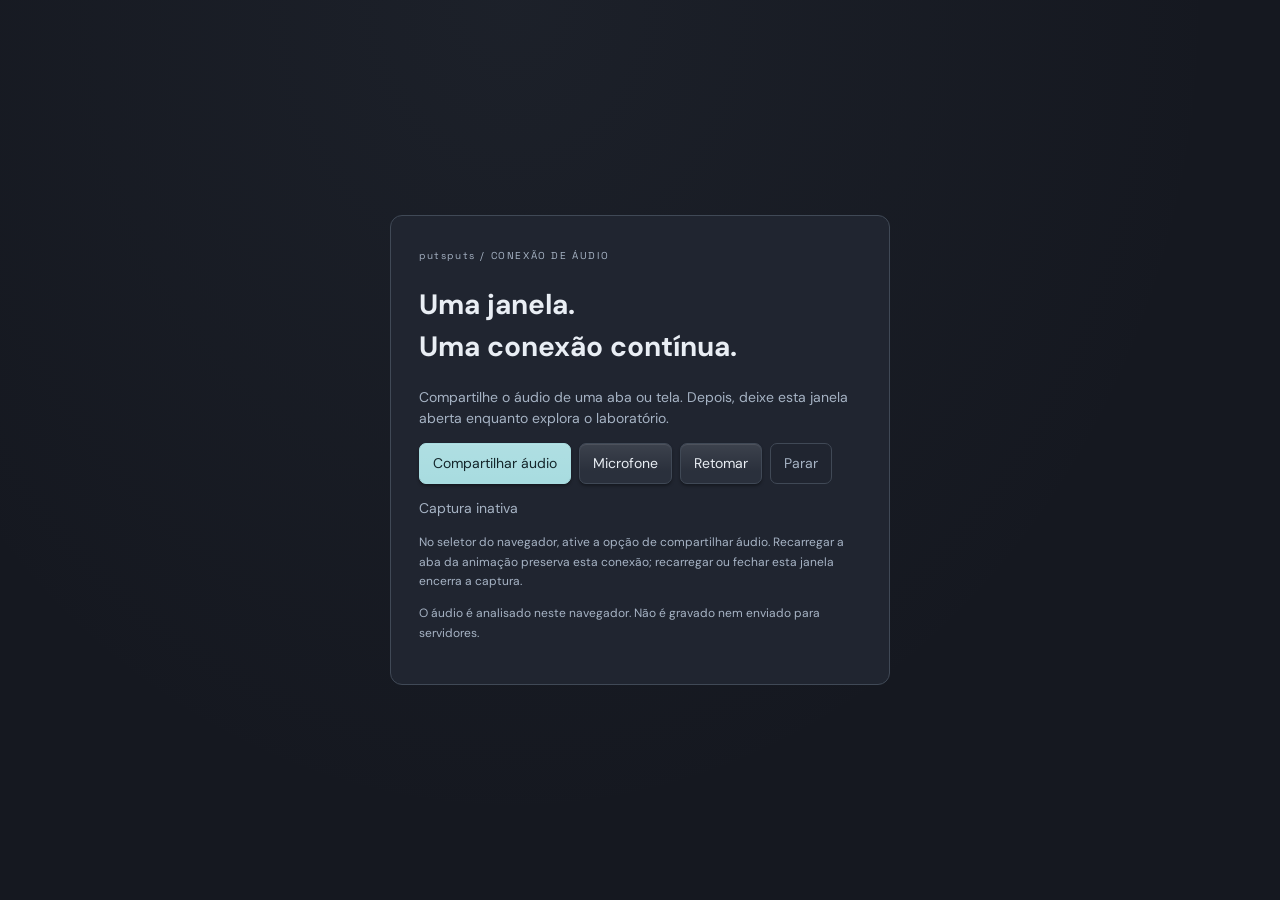
==== capture.html @ 559325a5 "Publish putsputs audio visualizer as standalone project" ====
<!doctype html><html lang="pt-BR"><head><meta charset="utf-8"><meta name="viewport" content="width=device-width,initial-scale=1"><title>putsputs · conexão de áudio</title><link rel="stylesheet" href="studio.css?v=5bb271544701"></head><body class="capture-body"><main class="capture-card"><span class="eyebrow">putsputs / CONEXÃO DE ÁUDIO</span><h1>Uma janela.<br>Uma conexão contínua.</h1><p>Compartilhe o áudio de uma aba ou tela. Depois, deixe esta janela aberta enquanto explora o laboratório.</p><div class="capture-actions"><button id="share" class="primary">Compartilhar áudio</button><button id="mic">Microfone</button><button id="resume">Retomar</button><button id="stop" class="quiet">Parar</button></div><p id="state" role="status">Aguardando compartilhamento.</p><p class="hint">No seletor do navegador, ative a opção de compartilhar áudio. Recarregar a aba da animação preserva esta conexão; recarregar ou fechar esta janela encerra a captura.</p><p class="hint">O áudio é analisado neste navegador. Não é gravado nem enviado para servidores.</p></main><script src="stereo-analysis.js?v=24a609649a59"></script><script src="capture-host.js?v=bba0c104ffbb"></script></body></html>
---- studio.css ----
@font-face{font-family:DM;src:url('assets/fonts/dm-sans-latin.woff2')}@font-face{font-family:Space;src:url('assets/fonts/space-grotesk-latin.woff2')}
:root{color-scheme:dark;background:#151820}*{box-sizing:border-box}body{--bg:#151820;--panel:#202530;--surface:#2a303c;--well:#111820;--edge:#404956;--ink:#e9eef4;--dim:#a6b3c4;--accent:#a8dce0;--accent-ink:#14262b;--glint:#ffffff16;--shadow:#0005;--error:#f0ad9d;margin:0;background:radial-gradient(ellipse at 40% 0%,#71859a14,transparent 65%),var(--bg);color:var(--ink);font:14px/1.5 DM,system-ui,sans-serif;min-height:100vh;color-scheme:dark}body[data-theme=day]{--bg:#e5e9ee;--panel:#f1f3f6;--surface:#fafbfd;--well:#e1e7ed;--edge:#b5c0cb;--ink:#223141;--dim:#526579;--accent:#226579;--accent-ink:#fff;--glint:#ffffffce;--shadow:#22334426;--error:#973723;color-scheme:light}body,button,input,select,.app-header,.side-panel,dialog,.music-player,.preset-deck,.source-panel,.preset-card{transition:background-color 1.6s,color 1.6s,border-color 1.6s,box-shadow 1.6s}button,input,select,textarea{font:inherit;color:inherit}button{display:inline-flex;align-items:center;justify-content:center;gap:7px;padding:9px 13px;border:1px solid var(--edge);border-radius:7px;background:linear-gradient(var(--glint),transparent 70%),var(--surface);box-shadow:inset 0 1px var(--glint),0 2px 3px var(--shadow);cursor:pointer;white-space:nowrap}button:hover{border-color:var(--accent);color:var(--accent)}button:active,button[aria-pressed=true]{background:var(--well);box-shadow:inset 0 2px 4px var(--shadow);color:var(--accent)}button:disabled{opacity:.45;cursor:default}button:focus-visible,a:focus-visible,summary:focus-visible,input:focus-visible,select:focus-visible{outline:2px solid var(--accent);outline-offset:3px}a{color:var(--accent);text-underline-offset:3px}[hidden]{display:none!important}small,.hint{color:var(--dim);font-size:12px}.hint{line-height:1.65}.sr-only,.sprite{position:absolute;width:1px;height:1px;overflow:hidden;clip-path:inset(50%)}.icon{width:18px;height:18px;fill:none;stroke:currentColor;stroke-width:1.7;stroke-linecap:round;stroke-linejoin:round;flex:none}.icon-button{width:40px;height:40px;padding:9px;flex:none}.skip-link{position:absolute;top:-100px;left:12px}.skip-link:focus{top:8px;z-index:100;background:var(--surface);padding:10px}.app-header{max-width:1560px;margin:auto;display:flex;align-items:center;justify-content:space-between;gap:18px;padding:17px 30px;border-bottom:1px solid var(--edge)}.brand{font:italic 700 27px Space,sans-serif;letter-spacing:-2px;text-decoration:none;color:var(--ink);text-shadow:0 2px 1px var(--shadow)}.brand span{font-weight:400;color:var(--dim);margin-left:5px;letter-spacing:-1px}.mode-switch{display:flex;gap:4px;background:var(--well);padding:3px;border:1px solid var(--edge);border-radius:9px;box-shadow:inset 0 1px 4px var(--shadow)}.mode-switch button{padding:7px 22px;border-color:transparent;background:transparent;box-shadow:none;font-size:13px;color:var(--dim)}.mode-switch button[aria-pressed=true]{background:linear-gradient(var(--glint),transparent),var(--surface);color:var(--ink);border-color:var(--edge);box-shadow:0 2px 3px var(--shadow)}#theme-toggle{background:transparent;box-shadow:none;border-color:transparent;color:var(--dim)}.workspace{max-width:1560px;margin:auto;padding:0 30px}.source-strip{display:flex;align-items:center;justify-content:space-between;gap:12px;padding:14px 0 4px;color:var(--dim);font-size:12px}.source-strip button{font-size:12px;padding:7px 10px;background:transparent;box-shadow:none;border-color:transparent}.source-panel{padding:16px;border:1px solid var(--edge);border-radius:9px;background:var(--panel);margin:8px 0}.source-options{display:flex;gap:8px;flex-wrap:wrap}.source-options button{font-size:12px}.example-picker{display:flex;align-items:center;gap:9px;margin-top:14px;flex-wrap:wrap}.example-picker label{font-size:12px;color:var(--dim)}input:not([type=range]):not([type=checkbox]),select{padding:9px 10px;min-width:0;max-width:100%;background:var(--well);border:1px solid var(--edge);border-radius:6px}input[type=range]{accent-color:var(--accent);height:20px;min-width:0;width:100%;cursor:pointer}input[type=checkbox]{accent-color:var(--accent);width:16px;height:16px;flex:none}.source-panel .hint{margin-bottom:0}.stage-layout{display:grid;grid-template-columns:minmax(0,1fr);gap:20px}.visual-pane{min-width:0}.viewer-top{display:flex;justify-content:space-between;align-items:center;min-height:54px;padding:8px 0 11px}.eyebrow{font:10px/1.5 Space,monospace;letter-spacing:1.6px;color:var(--dim);margin:0}.viewer-top h1{font:500 17px/1.3 Space,sans-serif;letter-spacing:-.3px;margin:2px 0 0}#fps-pill{font:11px monospace;color:var(--dim)}.visual-screen{border:1px solid var(--edge);border-radius:12px;overflow:hidden;background:var(--panel);box-shadow:inset 0 1px var(--glint),0 8px 25px var(--shadow)}.stage-shell{position:relative;background:#050a10;isolation:isolate}#stage{height:clamp(320px,59vh,820px);width:100%;position:relative;overflow:hidden;background:#050a10}#stage>canvas{display:block;max-width:100%;filter:brightness(var(--visual-brightness,1));touch-action:none}.unmute-stage{position:absolute;bottom:20px;right:20px;z-index:3;background:linear-gradient(#ffffff18,transparent),#a8dce0;color:#14262b;border-color:#bfebee;font-weight:600;box-shadow:0 4px 18px #0005}.unmute-stage:hover{color:#14262b;border-color:#fff}.visual-transition{position:absolute;inset:0;width:100%;height:100%;pointer-events:none;z-index:2;opacity:1;transition:opacity 1.4s ease-in-out}#visual-error{position:absolute;left:15px;right:15px;bottom:65px;z-index:3;color:#ffd1c4;background:#391c1df0;padding:12px 16px;font-size:12px;border:1px solid #88544b;border-radius:7px}.preset-deck{display:flex;align-items:center;justify-content:space-between;gap:12px;padding:12px;background:linear-gradient(var(--glint),transparent),var(--panel);border-top:1px solid var(--edge)}.visual-controls,.visual-tools{display:flex;gap:7px;align-items:center}.preset-deck button{font-size:12px}.full-button{color:var(--accent);border-color:var(--accent)}#favorite-preset[aria-pressed=true] .icon{fill:currentColor}#preset-hold{min-width:110px}.music-player{display:flex;gap:12px;align-items:center;padding:13px 3px 7px}.music-player .icon-button{background:transparent;box-shadow:none;border-color:transparent}.track-info{min-width:100px;max-width:210px}.track-info span{display:block;font-size:13px;overflow:hidden;white-space:nowrap;text-overflow:ellipsis}.track-info small{display:block;font-size:10px}.seek-field{flex:1;min-width:40px}.volume-field{width:80px}.music-player #music-time{font:11px monospace;color:var(--dim)}#playback-status{font-size:11px;color:var(--dim);white-space:nowrap}.status-line{display:flex;align-items:center;gap:10px;min-height:18px;color:var(--dim);font-size:11px}.status-line:has(#status:empty){min-height:0}#status{overflow-wrap:anywhere}.status-line button{font-size:11px;padding:5px 8px}.side-panel{background:var(--panel);border:1px solid var(--edge);border-radius:10px;padding:20px;min-width:0;align-self:start;margin-top:54px;box-shadow:inset 0 1px var(--glint),0 4px 14px var(--shadow)}body[data-mode=play] .stage-layout{grid-template-columns:minmax(0,1fr) 300px}body[data-mode=studio] .stage-layout{grid-template-columns:minmax(0,1fr) minmax(380px,.8fr)}body[data-mode=studio] #stage{height:58vh}body:not([data-mode=studio]) .studio-only{display:none!important}.panel-heading{margin:0 0 18px;display:flex;gap:10px;align-items:center;flex-wrap:wrap}.panel-heading h2{font:500 17px Space,sans-serif;margin:3px 0}.field{display:flex;align-items:center;justify-content:space-between;gap:8px;flex-wrap:wrap;color:var(--dim);font-size:12px;margin:0 0 18px}.field>input,.field>select{width:100%}.field output{color:var(--accent);font-size:11px}.field-pair{display:grid;grid-template-columns:1fr 1fr;gap:10px}.check-field{display:flex;gap:8px;align-items:center;font-size:12px;color:var(--dim);margin:10px 0}.wide-button{width:100%;font-size:12px}.text-button{border:0;background:transparent;box-shadow:none;color:var(--dim);font-size:11px;padding:6px}.quiet{background:transparent;box-shadow:none;color:var(--dim)}#reset-look{display:block;margin:5px auto 14px}details{margin:12px 0;border-top:1px solid var(--edge);padding-top:12px}summary{cursor:pointer;color:var(--dim);font-size:12px}details[open]>summary{margin-bottom:12px}.panel-content{min-width:0}#panel-sound .hint{font-size:11px}.group-row{display:grid;grid-template-columns:1fr 1fr;gap:8px;padding:10px 0;border-bottom:1px solid var(--edge);font-size:11px}.group-row label{display:flex;align-items:center;gap:5px;min-width:0}.group-row>label:first-child{grid-column:1/-1}.group-row input[type=number]{width:65px;padding:5px}.group-row meter{width:100%}#audio-groups{max-height:300px;overflow:auto}#scope{width:100%;height:55px;display:block;background:#101722;border-radius:5px}.signal-panel{padding-top:10px}#meters{display:block;font:9px/1.5 monospace;margin-top:6px}.editor-toolbar{display:flex;gap:7px;flex-wrap:wrap;margin:10px 0}.editor-toolbar button{font-size:11px;padding:7px 10px}.primary{background:linear-gradient(var(--glint),transparent),var(--accent);color:var(--accent-ink);border-color:var(--accent)}.primary:hover{color:var(--accent-ink)}kbd{font:10px monospace;opacity:.7}.save-preset{margin-top:18px}.seed-control{display:flex;align-items:end;gap:8px;margin-top:18px}.seed-control .field{flex:1;margin:0}.advanced-detail pre{white-space:pre-wrap;font:11px/1.7 Consolas,monospace;color:var(--dim)}#ace-editor,textarea#editor{height:340px;width:100%;border:1px solid var(--edge);border-radius:7px;overflow:hidden}textarea#editor{background:var(--well);color:var(--ink);font:12px/1.7 monospace;padding:12px}#error{color:var(--error);font:11px/1.6 monospace;white-space:pre-wrap;overflow-wrap:anywhere}#draft-state{font-size:11px;color:var(--dim)}#recover-draft{font-size:11px;margin-bottom:8px}#local-preset-status,#script-status{display:block;margin-top:6px}dialog{width:min(740px,calc(100vw - 28px));max-height:85vh;color:var(--ink);background:var(--panel);border:1px solid var(--edge);padding:20px;border-radius:13px;box-shadow:0 20px 80px #0008}dialog::backdrop{background:#050a10ad;backdrop-filter:blur(5px)}.dialog-header{display:flex;align-items:center;justify-content:space-between;gap:15px;margin-bottom:12px}.dialog-header h2{margin:0;font:500 21px Space}.dialog-header .icon-button{background:transparent;box-shadow:none}.preset-navigation{display:grid;grid-template-columns:40px 1fr 40px;gap:8px;margin-bottom:15px}.preset-navigation select{width:100%;font-size:12px}.shuffle-card{display:flex;align-items:center;justify-content:space-between;flex-wrap:wrap;gap:12px;margin-bottom:18px;padding:13px;background:var(--well);border:1px solid var(--edge);border-radius:7px}.shuffle-card p{font-size:12px;margin:3px 0;color:var(--dim)}.shuffle-card>button{font-size:12px}.shuffle-card details{width:100%;margin:0}.library-filters{display:grid;grid-template-columns:1fr 1fr;gap:9px}.search-field{display:flex;align-items:center;gap:6px}.search-field input{width:100%}.library-filters select{font-size:12px}.library-meta{display:flex;align-items:center;justify-content:space-between;gap:10px;margin:12px 0}.count-badge{font:12px monospace;color:var(--accent)}.preset-cards{display:grid;grid-template-columns:repeat(3,minmax(0,1fr));gap:10px}.preset-card{position:relative;background:var(--well);border:1px solid var(--edge);border-radius:8px;overflow:hidden}.preset-card[data-active=true]{border-color:var(--accent);box-shadow:0 0 0 1px var(--accent)}.preset-card .preview-pick{padding:0;width:100%;display:block;white-space:normal;text-align:left;background:transparent;border:0;box-shadow:none}.preset-art{height:70px;overflow:hidden;background:repeating-radial-gradient(ellipse at 60% 120%,transparent 0 9px,var(--art-color) 10px 10.5px,transparent 11px 22px),#101820;opacity:.65}.preset-card-name{display:block;font-size:11px;padding:9px 10px 2px;color:var(--ink)}.preset-card-tag{display:block;font-size:10px;padding:0 10px 9px;color:var(--dim)}.preset-enable{display:flex;align-items:center;gap:5px;padding:0 8px 8px;font-size:10px;color:var(--dim)}.preset-card[data-enabled=false] .preset-art{opacity:.25}.preset-favorite{position:absolute;right:6px;top:6px;width:28px;height:28px;padding:5px;background:#17212ee8;color:#d9f2f4;border-color:#71859a70}.preset-favorite .icon{width:14px;height:14px}.preset-favorite[aria-pressed=true] .icon{fill:currentColor}.create-link{display:block;margin-top:18px;width:100%;font-size:12px}.app-footer{max-width:1560px;padding:20px 30px;margin:auto;display:flex;align-items:start;justify-content:space-between;gap:25px;font-size:10px;color:var(--dim)}.app-footer>details{margin:0;padding:0;border:0;max-width:600px}.app-footer summary{font-size:11px}.app-footer p{font-size:12px;line-height:1.7}.privacy-note summary span{display:none}.capture-body{min-height:100vh;display:grid;place-items:center;padding:24px}.capture-card{max-width:500px;padding:28px;border:1px solid var(--edge);border-radius:12px;background:var(--panel)}.capture-actions{display:flex;gap:8px;flex-wrap:wrap}.capture-card p{color:var(--dim)}
#visual-screen:fullscreen{width:100vw;height:100vh;border:0;border-radius:0;display:flex;flex-direction:column;background:#050a10}#visual-screen:fullscreen .stage-shell{flex:1;min-height:0}#visual-screen:fullscreen #stage{height:100%;width:100%}#visual-screen:fullscreen .preset-deck{flex:none;opacity:.18;transition:opacity .25s}#visual-screen:fullscreen:hover .preset-deck,#visual-screen:fullscreen:focus-within .preset-deck{opacity:1}html:fullscreen .app-footer{display:none}body[data-visual-paused=true] .visual-screen{outline:1px solid var(--accent)}
@media(max-width:1050px){body[data-mode=studio] .stage-layout{grid-template-columns:minmax(0,1fr) 370px}.music-player{gap:7px}#playback-status{display:none}.volume-field{width:60px}}
@media(max-width:850px){.app-header{padding:14px 18px}.workspace{padding:0 18px}body[data-mode=play] .stage-layout,body[data-mode=studio] .stage-layout{grid-template-columns:1fr}.side-panel{margin-top:0}.app-footer{padding:20px 18px}#stage,body[data-mode=studio] #stage{height:53vh;min-height:300px}#ace-editor{height:400px}.source-options button{white-space:normal}}
@media(max-width:520px){.app-header{padding:12px;gap:10px}.brand{font-size:23px}.mode-switch button{font-size:12px;padding:7px 12px}.workspace{padding:0 10px}.source-strip{padding-top:10px}.viewer-top{min-height:48px}.viewer-top h1{font-size:15px}.eyebrow{font-size:9px}.preset-deck{padding:8px;gap:8px;flex-wrap:wrap}.visual-controls{gap:5px}.visual-tools{gap:5px;margin-left:auto}.icon-button{width:40px;height:40px}#preset-hold{min-width:95px;padding:9px;font-size:11px}#library-toggle{font-size:11px;padding:9px}#library-toggle>.icon{display:none}.music-player{flex-wrap:wrap;padding:10px 0}.track-info{max-width:130px;flex:1}.track-info small{font-size:9px}.seek-field{order:2;flex:1 1 75%}#music-time{order:3}.volume-field{width:60px}.music-player>.icon-button{width:34px;height:38px}.preset-cards{grid-template-columns:1fr 1fr}.library-filters{grid-template-columns:1fr}.unmute-stage{bottom:14px;right:14px;padding:10px 13px}.app-footer{padding:16px 12px;flex-wrap:wrap;gap:8px}.field-pair{gap:8px}.side-panel{padding:16px}dialog{padding:15px}.example-picker select{flex:1;min-width:140px}#stage,body[data-mode=studio] #stage{height:47vh;min-height:280px}}
@media(prefers-reduced-motion:reduce){*,*:before,*:after{transition-duration:.05s!important;scroll-behavior:auto!important}}
#visual-screen.immersive{position:fixed;inset:0;z-index:50;width:100vw;height:100dvh;border:0;border-radius:0;display:flex;flex-direction:column;background:#050a10}#visual-screen.immersive .stage-shell{flex:1;min-height:0}#visual-screen.immersive #stage{height:100%;width:100%}#visual-screen.immersive .preset-deck{flex:none}
/* Keep the art in the first screen; source selection is a contextual utility. */
.app-header{padding-top:10px;padding-bottom:10px}.viewer-top{min-height:46px;padding:7px 0;gap:12px}.viewer-top .eyebrow{display:none}.viewer-utilities{display:flex;align-items:center;gap:12px}.source-strip{padding:0}.source-strip #source-label{display:none}.source-strip button{color:var(--dim);font-size:11px;padding:6px 0 6px 8px}.side-panel{margin-top:46px}#stage,body[data-mode=studio] #stage{height:calc(100dvh - 238px);min-height:340px;max-height:1100px}.music-player{padding:9px 2px 4px}.app-footer{padding-top:10px;padding-bottom:12px}.preset-deck{padding:9px 12px}.viewer-top h1{max-width:55vw;white-space:nowrap;overflow:hidden;text-overflow:ellipsis}
@media(max-width:850px){.side-panel{margin-top:0}#stage,body[data-mode=studio] #stage{height:calc(100dvh - 235px)}}
@media(max-width:520px){.app-header{padding-top:9px;padding-bottom:9px}.viewer-top h1{font-size:13px;max-width:49vw}.viewer-top{min-height:42px;gap:4px}.viewer-utilities{gap:4px}.source-strip button{font-size:10px}.source-strip .icon{width:13px}#stage,body[data-mode=studio] #stage{height:calc(100dvh - 257px);min-height:290px}.preset-deck{padding:7px}.track-info{max-width:150px}.app-footer{padding-top:8px}}
/* One audio strip: source, track, playback and source switch stay together. */
.music-player{margin-top:8px;padding:7px 0;gap:10px;min-height:48px;border-bottom:1px solid var(--edge)}.music-player #source-label{font-size:11px;color:var(--dim);white-space:nowrap}.music-player .track-info{min-width:70px;max-width:170px}.music-player .track-info small{display:none}.music-player .seek-field{max-width:200px;margin-left:auto}.music-player #source-toggle{margin-left:auto;font-size:11px;padding:7px 10px}.music-player #playback-status{display:none}.music-player .volume-field{width:75px}.music-player #music-time{font-size:10px}.viewer-top{min-height:37px;padding:6px 0}.side-panel{margin-top:37px}#stage,body[data-mode=studio] #stage{height:calc(100dvh - 225px)}.viewer-utilities:empty{display:none}
@media(max-width:850px){.music-player .seek-field,.music-player #music-time{display:none}.music-player{gap:8px}.side-panel{margin-top:0}}
@media(max-width:520px){.music-player{display:grid;grid-template-columns:auto 1fr auto auto;gap:4px 8px;padding:6px 0}.music-player #source-label{font-size:10px;grid-column:1/3}.music-player #source-toggle{grid-column:3/5;grid-row:1;margin:0;font-size:10px;padding:6px}.music-player #music-play{grid-column:1;grid-row:2}.music-player .track-info{grid-column:2;grid-row:2;max-width:110px;min-width:0}.music-player #music-mute{grid-column:3;grid-row:2}.music-player .volume-field{grid-column:4;grid-row:2;width:65px}.music-player .icon-button{height:30px;width:30px;padding:6px}.viewer-top h1{max-width:90vw}#stage,body[data-mode=studio] #stage{height:calc(100dvh - 265px)}}

/* Immersive glass controls float over the full-resolution visual. */
#visual-screen:is(:fullscreen,.immersive){position:fixed;inset:0;display:block;background:#03070c}
#visual-screen:is(:fullscreen,.immersive) .stage-shell{position:absolute;inset:0;width:100%;height:100%}
#visual-screen:is(:fullscreen,.immersive) #stage{width:100%;height:100%;min-height:0}
#visual-screen:is(:fullscreen,.immersive) .preset-deck{position:absolute;left:18px;right:18px;bottom:18px;z-index:10;border:1px solid #d8f5ff25;border-radius:14px;background:#101a2660;backdrop-filter:blur(20px) saturate(145%);-webkit-backdrop-filter:blur(20px) saturate(145%);box-shadow:0 8px 40px #0003;opacity:1;transition:opacity .55s,transform .55s}
#visual-screen:is(:fullscreen,.immersive) .preset-deck button{background:#18222e38;border-color:#cceeff25;box-shadow:none}
#visual-screen:is(:fullscreen,.immersive).ui-idle{cursor:none}
#visual-screen:is(:fullscreen,.immersive).ui-idle .preset-deck{opacity:0;transform:translateY(12px);pointer-events:none}
#visual-screen:is(:fullscreen,.immersive).ui-idle .unmute-stage{opacity:0;pointer-events:none}
#visual-screen:is(:fullscreen,.immersive) .preset-deck:focus-within{opacity:1;transform:none;pointer-events:auto}

html,body{height:100%;height:100dvh;overflow:hidden;overscroll-behavior:none}
body{display:flex;flex-direction:column}
.app-header{flex:none;min-height:55px;position:relative;border-bottom:1px solid #d0eef51a;background:linear-gradient(100deg,#96d4dc0b,transparent 35%,#d1a98208)}
.brand{position:relative;letter-spacing:-1.3px;text-shadow:0 0 22px #92d9e222}
.brand:after{content:'';width:5px;height:5px;background:#a2e4d3;border-radius:50%;position:absolute;right:-10px;top:8px;box-shadow:0 0 10px #a2e4d366;animation:brand-breathe 5s ease-in-out infinite}
@keyframes brand-breathe{50%{opacity:.40;box-shadow:0 0 5px #a2e4d322}}
.workspace{flex:1;min-height:0;display:flex;flex-direction:column;overflow:hidden;padding-bottom:12px}
.music-player{flex:none;min-height:44px}.stage-layout{flex:1;min-height:0;display:flex;overflow:hidden}
.visual-pane{display:flex;flex-direction:column;flex:1;min-width:0;min-height:0;overflow:hidden}
.viewer-top{flex:none;min-height:37px}.visual-screen{display:flex;flex-direction:column;flex:1;min-height:0;box-shadow:0 12px 45px #0002,inset 0 1px #e7ffff0e}
.stage-shell{flex:1;min-height:0;overflow:hidden}#stage,body[data-mode=studio] #stage{width:100%;height:100%!important;min-height:0!important}
.preset-deck{flex:none;background:linear-gradient(180deg,#c5e1f008,transparent 80%),var(--panel);border-top:1px solid #c9edff1c}
.preset-deck button{transition:background-color .22s,border-color .22s,box-shadow .22s,transform .22s}.preset-deck button:hover{box-shadow:0 0 18px #8ed5df18;transform:translateY(-1px)}
.side-panel{max-height:100%;overflow:auto;flex-shrink:0;scrollbar-width:none}.side-panel::-webkit-scrollbar{display:none}
.status-line{flex:none;font-size:11px;min-height:0}.status-line:has(#status:empty):not(:has(#resume-audio:not([hidden]))){display:none}
.header-about{margin-left:auto;display:flex;align-items:center;gap:8px;font-size:11px;color:var(--dim)}
.header-about>details>summary{cursor:pointer;list-style:none;padding:7px 10px;border:1px solid #b8d4dd24;border-radius:99px;background:#9eb9c609}
.header-about>details[open]{position:absolute;right:55px;top:8px;z-index:90;width:min(420px,calc(100vw - 80px));max-height:85dvh;overflow:auto;background:var(--panel);border:1px solid var(--edge);border-radius:12px;box-shadow:0 15px 50px #0006;padding:12px;scrollbar-width:none}
.header-about>details[open]>summary{margin-bottom:12px}.header-about a{color:var(--accent)}.header-about p{line-height:1.6}
#library-dialog{max-height:86dvh;overflow:hidden}#library-dialog[open]{display:flex;flex-direction:column}#library-dialog .dialog-header{flex:none}#panel-explore{overflow:auto;min-height:0;scrollbar-width:none}#panel-explore::-webkit-scrollbar{display:none}
body[data-external-audio=true] #music-play,body[data-external-audio=true] .seek-field,body[data-external-audio=true] #music-time,body[data-external-audio=true] #music-mute,body[data-external-audio=true] .volume-field,body[data-external-audio=true] #playback-status{display:none!important}
body[data-external-audio=true] .music-player{gap:14px}body[data-external-audio=true] .track-info{margin-right:auto}
#capture-guide{width:min(640px,calc(100vw - 28px));max-height:92dvh;overflow:auto;scrollbar-width:none}
.capture-demo{padding:18px 26px;border-radius:14px;background:radial-gradient(ellipse at center,#a7d9df18,transparent 75%)}
.demo-browser{position:relative;max-width:430px;margin:auto;border:1px solid #9bb9c15c;border-radius:10px;background:#17212d;box-shadow:0 15px 35px #0004;overflow:hidden;color:#e2ebee;font-size:11px;padding-bottom:45px}
.demo-chrome{display:flex;align-items:center;gap:5px;padding:10px;background:#253341}.demo-chrome i{width:5px;height:5px;background:#95a6ad;border-radius:50%}.demo-chrome span{margin-left:8px;font-size:10px;color:#a4b7bd}
.demo-tabs{display:flex;gap:18px;padding:12px 15px;border-bottom:1px solid #b5d5e522}.demo-tabs span:first-child{color:#a6e4df;border-bottom:2px solid #a6e4df;padding-bottom:5px}
.demo-source{display:flex;align-items:center;gap:12px;margin:12px 15px;padding:12px;border:1px solid transparent;border-radius:7px;animation:source-select 9s infinite}.demo-cover{width:42px;height:42px;display:grid;place-content:center;background:#526474;border-radius:5px;font-size:24px}.demo-selected{margin-left:auto;color:#a6e4df;animation:check-tick 9s infinite}.demo-check{padding:0 16px;color:#c8d6d9;display:flex;gap:9px;align-items:center}.demo-check span{border:1px solid #aac3cc55;width:15px;height:15px;border-radius:3px;text-align:center;color:transparent;animation:check-tick 9s 1.4s infinite}.demo-share{position:absolute;right:15px;bottom:10px;background:#9ed4d6;color:#102228;padding:6px 14px;border-radius:5px;animation:share-click 9s infinite}.demo-pointer{position:absolute;right:45px;bottom:17px;font-size:25px;color:white;text-shadow:0 1px 3px black;animation:demo-cursor 9s infinite}
.demo-wave{display:flex;gap:3px;height:16px;margin-top:4px;align-items:center}.demo-wave i{width:3px;height:7px;background:#a2d8d1;animation:demo-level .8s ease-in-out infinite alternate}.demo-wave i:nth-child(2n){animation-delay:-.3s}.demo-wave i:nth-child(3n){animation-delay:-.6s}
@keyframes demo-level{to{height:15px}}@keyframes source-select{20%,85%{border-color:#9ed4d6;background:#9ed4d612}}@keyframes check-tick{25%,85%{color:#bce7e2;background:#76b9b32b}}@keyframes share-click{65%,73%{filter:brightness(1.4);transform:scale(.97)}}@keyframes demo-cursor{0%,10%{transform:translate(-180px,-110px)}25%,35%{transform:translate(-190px,-26px)}55%,85%{transform:translate(0,0)}100%{transform:translate(-180px,-110px);opacity:0}}
.capture-steps{padding-left:24px;display:grid;gap:12px;font-size:13px}.capture-steps li::marker{color:var(--accent);font-weight:bold}.capture-guide-actions{display:flex;gap:10px;flex-wrap:wrap;margin-top:16px}.capture-browser-note{padding:12px;border-radius:8px;background:#c5ac7218;border:1px solid #c5ac7240;font-size:12px}
.preset-art.has-preview:before,.preset-art.has-preview:after{display:none}.preset-art{position:relative;aspect-ratio:16/9;overflow:hidden}.preset-art img,.preset-art canvas{display:block;width:100%;height:100%;object-fit:cover}.preset-art canvas{position:absolute;inset:0}.preset-art[data-loading=true]{animation:preview-shimmer 1.8s ease-in-out infinite}@keyframes preview-shimmer{50%{filter:brightness(1.35)}}
@media(max-width:700px){.app-header{min-height:50px;padding:8px 12px;gap:8px}.header-about>details>summary{font-size:0;padding:7px}.header-about>details>summary:after{content:'ⓘ';font-size:15px}.header-about{margin-left:auto}.workspace{padding-bottom:6px}.viewer-top h1{font-size:14px}.music-player{padding:6px 0;gap:6px}.track-info{max-width:110px}.music-player .seek-field{order:initial;flex:1;min-width:40px}.music-player .volume-field{display:none}.stage-layout{min-height:0}.preset-deck{padding:7px;gap:4px}.preset-deck .icon-button{width:34px;height:34px}.visual-tools{gap:3px}.mode-switch button{padding:6px 10px}.header-about>details[open]>summary{font-size:12px}.source-panel{position:absolute;left:12px;right:12px;top:105px;z-index:30;max-height:65dvh;overflow:auto}}
@media(prefers-reduced-motion:reduce){.brand:after,.capture-demo *{animation:none!important}.demo-selected,.demo-check span{color:#bce7e2}.demo-source{border-color:#9ed4d6}.demo-pointer{display:none}}

.preset-card .preset-art{width:100%;height:auto;aspect-ratio:16/9;opacity:1}
/* Fill the browser window instead of shrinking the flex item to its contents. */
.app-header,.workspace{width:100%;max-width:none;margin-left:0;margin-right:0}
.app-header{padding-left:18px;padding-right:18px}
.workspace{padding-left:12px;padding-right:12px;padding-bottom:8px}
.stage-layout,.visual-pane,.visual-screen{width:100%}
#stage,body[data-mode=studio] #stage{max-height:none}
body[data-mode=play] #play-panel{width:300px}
body[data-mode=studio] #code-panel{width:clamp(370px,38vw,650px)}
@media(max-width:850px){body[data-mode=play] .stage-layout,body[data-mode=studio] .stage-layout{overflow:auto;flex-direction:column}.visual-pane{flex:1 0 65dvh}.side-panel{width:100%!important;max-height:none;overflow:visible}.workspace{padding-left:8px;padding-right:8px}}
@media(max-width:520px){.app-header{padding-left:10px;padding-right:10px}.workspace{padding-left:5px;padding-right:5px}.stage-layout{gap:10px}.visual-screen{border-radius:8px}}
/* A gentle invitation to connect personal audio. */
#source-toggle{animation:putsputs-source-pulse 3.2s ease-in-out infinite}
#source-toggle:hover,#source-toggle:focus-visible,#source-toggle[aria-expanded=true],body[data-external-audio=true] #source-toggle{animation:none}
@keyframes putsputs-source-pulse{0%,100%{border-color:var(--edge);box-shadow:inset 0 1px var(--glint),0 2px 3px var(--shadow)}50%{border-color:var(--accent);box-shadow:inset 0 1px var(--glint),0 0 0 3px color-mix(in srgb,var(--accent) 12%,transparent),0 0 18px color-mix(in srgb,var(--accent) 24%,transparent)}}
@media(prefers-reduced-motion:reduce){#source-toggle{animation:none;border-color:var(--accent)}}
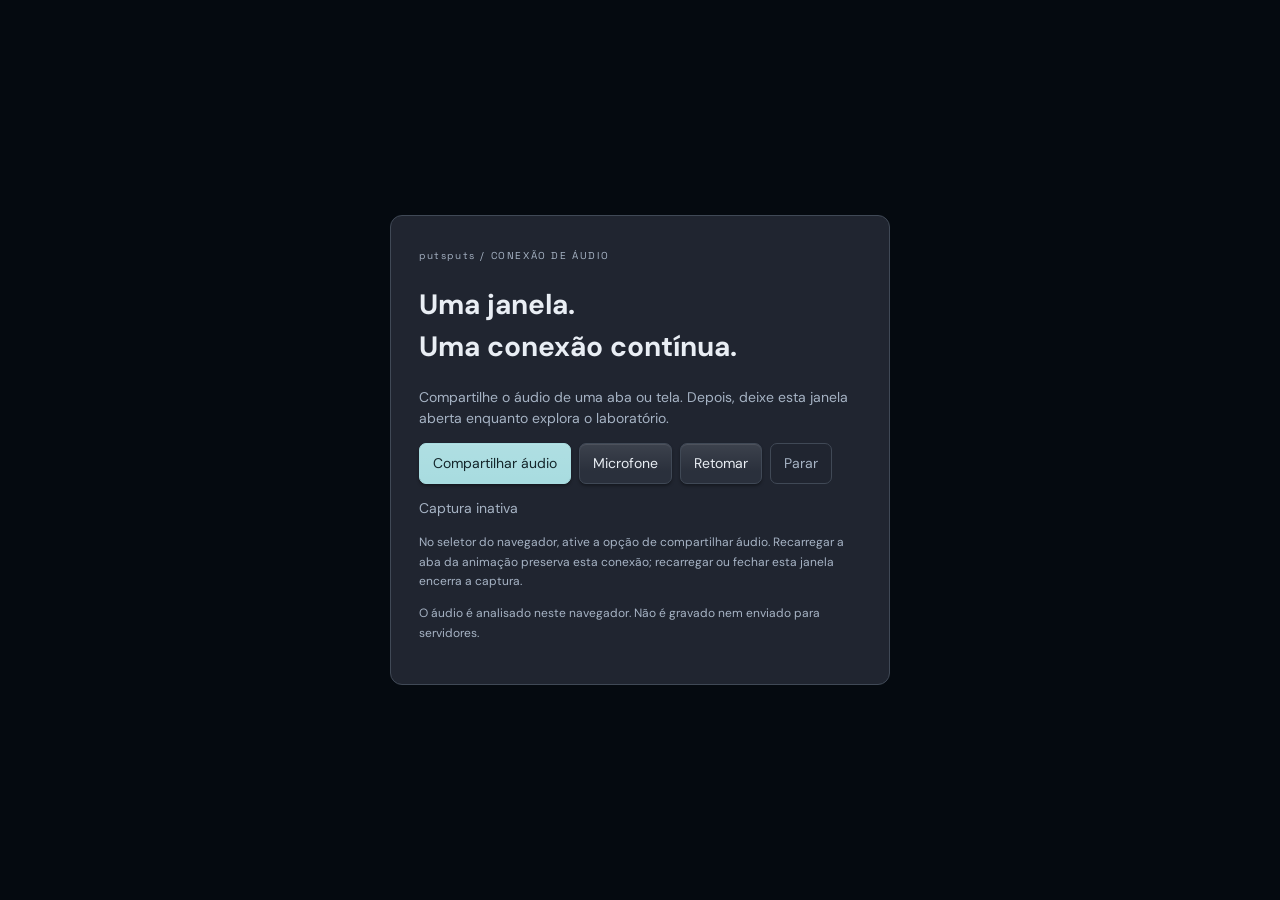
==== commit 03e8f98a: "Add ambient glass interface, anchor audio picker and refresh music catalog" ====
--- a/capture.html
+++ b/capture.html
@@ -1 +1 @@
-<!doctype html><html lang="pt-BR"><head><meta charset="utf-8"><meta name="viewport" content="width=device-width,initial-scale=1"><title>putsputs · conexão de áudio</title><link rel="stylesheet" href="studio.css?v=5bb271544701"></head><body class="capture-body"><main class="capture-card"><span class="eyebrow">putsputs / CONEXÃO DE ÁUDIO</span><h1>Uma janela.<br>Uma conexão contínua.</h1><p>Compartilhe o áudio de uma aba ou tela. Depois, deixe esta janela aberta enquanto explora o laboratório.</p><div class="capture-actions"><button id="share" class="primary">Compartilhar áudio</button><button id="mic">Microfone</button><button id="resume">Retomar</button><button id="stop" class="quiet">Parar</button></div><p id="state" role="status">Aguardando compartilhamento.</p><p class="hint">No seletor do navegador, ative a opção de compartilhar áudio. Recarregar a aba da animação preserva esta conexão; recarregar ou fechar esta janela encerra a captura.</p><p class="hint">O áudio é analisado neste navegador. Não é gravado nem enviado para servidores.</p></main><script src="stereo-analysis.js?v=24a609649a59"></script><script src="capture-host.js?v=bba0c104ffbb"></script></body></html>+<!doctype html><html lang="pt-BR"><head><meta charset="utf-8"><meta name="viewport" content="width=device-width,initial-scale=1"><title>putsputs · conexão de áudio</title><link rel="stylesheet" href="studio.css?v=839f9fff60f4"></head><body class="capture-body"><main class="capture-card"><span class="eyebrow">putsputs / CONEXÃO DE ÁUDIO</span><h1>Uma janela.<br>Uma conexão contínua.</h1><p>Compartilhe o áudio de uma aba ou tela. Depois, deixe esta janela aberta enquanto explora o laboratório.</p><div class="capture-actions"><button id="share" class="primary">Compartilhar áudio</button><button id="mic">Microfone</button><button id="resume">Retomar</button><button id="stop" class="quiet">Parar</button></div><p id="state" role="status">Aguardando compartilhamento.</p><p class="hint">No seletor do navegador, ative a opção de compartilhar áudio. Recarregar a aba da animação preserva esta conexão; recarregar ou fechar esta janela encerra a captura.</p><p class="hint">O áudio é analisado neste navegador. Não é gravado nem enviado para servidores.</p></main><script src="stereo-analysis.js?v=24a609649a59"></script><script src="capture-host.js?v=9519a60b8372"></script></body></html>
--- a/studio.css
+++ b/studio.css
@@ -77,3 +77,109 @@
 #source-toggle:hover,#source-toggle:focus-visible,#source-toggle[aria-expanded=true],body[data-external-audio=true] #source-toggle{animation:none}
 @keyframes putsputs-source-pulse{0%,100%{border-color:var(--edge);box-shadow:inset 0 1px var(--glint),0 2px 3px var(--shadow)}50%{border-color:var(--accent);box-shadow:inset 0 1px var(--glint),0 0 0 3px color-mix(in srgb,var(--accent) 12%,transparent),0 0 18px color-mix(in srgb,var(--accent) 24%,transparent)}}
 @media(prefers-reduced-motion:reduce){#source-toggle{animation:none;border-color:var(--accent)}}
+/* Product controls and mobile layout: let the canvas shrink, never push controls off-screen. */
+.mobile-panel-close{display:none}.language-select{font-size:11px;max-width:100px;padding:6px 4px;background:var(--well);border:1px solid var(--edge);border-radius:7px}
+.music-switch{display:flex;align-items:center;gap:3px}.music-switch .icon-button{width:30px;height:34px;padding:6px}
+.track-picker{display:flex;align-items:center;gap:7px;min-width:0;flex:0 1 220px;cursor:pointer;text-align:left;padding:5px 9px;border-color:color-mix(in srgb,var(--accent) 48%,var(--edge));background:var(--well)}
+.track-picker .track-info{min-width:0;max-width:none}.track-picker:after{content:'⌄';color:var(--accent);margin-left:auto}.track-picker small{font-size:10px}
+#library-toggle{border-color:var(--accent);color:var(--accent);background:color-mix(in srgb,var(--accent) 12%,var(--surface));font-weight:600}
+#source-panel{position:absolute;z-index:45;right:12px;top:105px;max-height:calc(100dvh - 145px);overflow:auto;max-width:640px;box-shadow:0 14px 50px #0007}
+.source-panel-heading{display:flex;align-items:center;justify-content:space-between;margin-bottom:10px}.source-panel-heading h2{font:500 18px Space;margin:0}.source-panel-heading button{width:34px;height:34px;padding:5px}
+.source-options{gap:6px}.example-picker{display:grid;grid-template-columns:auto minmax(0,1fr) auto;gap:8px}.example-picker select{width:100%}
+#unmute-stage{display:flex;align-items:center;gap:10px;max-width:calc(100% - 28px);white-space:normal;text-align:left;border-radius:12px;padding:12px 16px;animation:audio-invite 2.8s ease-in-out infinite}
+#unmute-stage .mute-copy{display:grid;gap:1px}#unmute-stage small{color:inherit;font-size:11px;font-weight:400;opacity:.78}
+#unmute-stage .mute-bars{display:flex;align-items:center;gap:3px;height:25px;flex:none}#unmute-stage .mute-bars i{width:3px;height:8px;border-radius:3px;background:currentColor;animation:mute-wave 1.2s ease-in-out infinite alternate}#unmute-stage .mute-bars i:nth-child(2){height:20px;animation-delay:-.3s}#unmute-stage .mute-bars i:nth-child(3){height:13px;animation-delay:-.6s}
+@keyframes audio-invite{50%{box-shadow:0 0 0 5px #a8dce018,0 7px 25px #0005;transform:translateY(-3px)}}@keyframes mute-wave{to{transform:scaleY(.35);opacity:.5}}
+@media(max-width:850px){
+ body[data-mode] .stage-layout{position:relative;flex-direction:column;overflow:hidden;gap:0}
+ body[data-mode] .visual-pane{flex:1 1 0;min-height:0;width:100%}
+ body[data-mode] .side-panel{position:absolute;z-index:25;left:6px;right:6px;bottom:55px;width:auto!important;max-height:64%;overflow:auto;overscroll-behavior:contain;padding:16px;box-shadow:0 -10px 40px #0007;border-color:var(--accent);scroll-padding-top:42px}
+ .mobile-panel-close{display:flex;position:sticky;top:0;float:right;z-index:3;margin:0 0 8px 8px;padding:5px 9px;font-size:11px;background:var(--surface)}
+ .side-panel .panel-heading{clear:left;margin-bottom:12px}.side-panel .field{margin-bottom:12px}.side-panel .field-pair{min-width:0}
+ #ace-editor,textarea#editor{height:210px}.side-panel .advanced-detail pre{font-size:10px}
+}
+@media(max-width:700px),(max-height:450px) and (max-width:950px){
+ html,body{width:100%;height:100dvh;min-height:0;overflow:hidden}
+ .app-header{min-height:44px;gap:5px;padding:5px max(7px,env(safe-area-inset-right)) 5px max(7px,env(safe-area-inset-left));flex-wrap:nowrap}
+ .brand{font-size:21px;letter-spacing:-1.1px;flex:none}.brand:after{width:3px;height:3px;right:-4px;top:4px}
+ .mode-switch{gap:0;padding:2px;min-width:0}.mode-switch button{font-size:11px;padding:5px 7px;min-height:30px}
+ .header-about{gap:0;margin-left:auto;flex:none}.header-about>details{margin:0;padding:0;border:0}.header-about>details>summary{padding:5px;border:0}
+ #theme-toggle{width:28px;height:30px;padding:5px}.language-select{max-width:48px;width:48px;height:30px;padding:3px 1px;font-size:10px;flex:none}
+ .header-about>details[open]{right:6px;top:45px;width:calc(100vw - 12px);max-height:calc(100dvh - 100px)}
+ .workspace{padding:0 max(5px,env(safe-area-inset-right)) max(5px,env(safe-area-inset-bottom)) max(5px,env(safe-area-inset-left))}
+ .music-player{flex-wrap:nowrap;gap:4px;min-height:43px;margin-top:2px;padding:4px 0}
+ .music-player #source-label,.music-player .track-info small,.music-player .volume-field,.music-player #music-time{display:none}
+ .music-player>.icon-button{width:30px;height:34px;padding:6px}.music-switch .icon-button{width:26px;height:34px;padding:6px}
+ .track-picker{flex:1 1 70px;min-width:0;padding:5px 6px;height:34px;gap:2px}.track-picker .track-info{max-width:100%;min-width:0}.track-picker #track-title{font-size:11px}
+ .music-player .seek-field{order:initial;flex:0 1 45px;min-width:25px;margin:0}.music-player #source-toggle{height:34px;font-size:11px;padding:5px 7px;margin-left:0;gap:3px}
+ #source-toggle .source-toggle-label{font-size:0}#source-toggle .source-toggle-label:after{content:'♪';font-size:16px}#source-toggle .icon{width:12px}
+ .viewer-top{min-height:25px;padding:3px 2px;gap:4px}.viewer-top h1{font-size:12px;max-width:calc(100vw - 55px);margin:0;line-height:1.5}.viewer-top .viewer-utilities{gap:2px}
+ .visual-screen{border-radius:10px}.preset-deck{flex-wrap:nowrap;padding:5px;gap:4px;justify-content:space-between}.visual-controls,.visual-tools{gap:3px;min-width:0}.visual-tools{margin-left:0}
+ .preset-deck .icon-button{width:34px;height:36px;padding:7px}.preset-deck #preset-hold{width:34px;min-width:34px;height:36px;padding:6px;font-size:0}.preset-deck #preset-hold:after{content:'Ⅱ';font-size:15px}.preset-deck #preset-hold[aria-pressed=true]:after{content:'▶'}
+ #library-toggle{height:36px;padding:6px 10px;font-size:11px;max-width:100px;overflow:hidden;text-overflow:ellipsis}#library-toggle>.icon{display:none}
+ #unmute-stage{right:12px;bottom:12px;padding:9px 12px;font-size:12px}#unmute-stage small{font-size:10px}
+ #source-panel{top:90px;left:6px;right:6px;margin:0;max-height:calc(100dvh - 115px);padding:13px;border-radius:12px}
+ .source-options{display:grid;grid-template-columns:1fr 1fr}.source-options button{padding:9px 6px;font-size:11px;min-height:38px}.source-panel .hint{font-size:11px}
+ .example-picker{grid-template-columns:minmax(0,1fr) auto;margin-top:12px}.example-picker>label{grid-column:1/-1}.example-picker select{min-width:0;font-size:12px;padding:8px}
+ dialog{width:calc(100vw - 12px);max-height:calc(100dvh - 20px);margin:auto;padding:12px}#library-dialog{max-height:calc(100dvh - 20px)}.dialog-header{margin-bottom:7px}.dialog-header h2{font-size:18px}
+ #panel-explore>.panel-heading{display:none}.preset-navigation{gap:5px;margin-bottom:8px}.shuffle-card{padding:8px;margin-bottom:10px;gap:6px}.shuffle-card .eyebrow{display:none}.shuffle-card p{font-size:11px}.shuffle-card>button{padding:7px;font-size:11px}
+ .library-filters{grid-template-columns:1fr 1fr;gap:5px}.library-filters input,.library-filters select{font-size:12px;padding:7px}.library-meta{margin:6px 0}.preset-cards{gap:7px}.preset-card-name{padding:7px 7px 2px;font-size:11px}.preset-card-tag{padding:0 7px 6px}
+ .capture-demo{padding:7px}.capture-steps{font-size:12px;gap:7px;padding-left:19px}.capture-guide-actions{gap:6px}.capture-guide-actions button{white-space:normal;flex:1;font-size:12px;padding:9px}.demo-tabs{gap:10px}
+ #visual-screen:is(:fullscreen,.immersive) .preset-deck{left:max(6px,env(safe-area-inset-left));right:max(6px,env(safe-area-inset-right));bottom:max(6px,env(safe-area-inset-bottom))}
+}
+@media(max-width:370px){.brand{font-size:18px}.mode-switch button{font-size:10px;padding:5px}.app-header{gap:3px}.language-select{width:43px;max-width:43px}.preset-deck .icon-button{width:30px}.music-player .seek-field{display:none}}
+@media(max-height:450px) and (max-width:950px){.app-header{min-height:37px;padding-top:2px;padding-bottom:2px}.music-player{min-height:37px;margin-top:0;padding:1px 0}.viewer-top{min-height:22px;padding:1px}.preset-deck{padding:3px}.preset-deck .icon-button{height:31px}.side-panel{max-height:80%!important}#unmute-stage small{display:none}}
+@media(prefers-reduced-motion:reduce){#unmute-stage,#unmute-stage .mute-bars i{animation:none}}
+
+@media(max-width:700px),(max-height:450px) and (max-width:950px){.music-player{display:flex}.music-player .track-info{min-width:0}.music-player .seek-field{display:block}}
+html[dir=rtl] #ace-editor,html[dir=rtl] textarea#editor,html[dir=rtl] pre,html[dir=rtl] .brand,html[dir=rtl] #track-title{direction:ltr;text-align:left;unicode-bidi:isolate}
+html[dir=rtl] .visual-controls,html[dir=rtl] .music-switch{direction:ltr}
+html[dir=rtl] .track-picker{text-align:right}html[dir=rtl] .track-picker:after{margin-left:0;margin-right:auto}
+html[dir=rtl] .mute-copy{text-align:right}html[dir=rtl] .capture-steps{padding-left:0;padding-right:24px}
+#capture-https-link{display:inline-flex;margin:8px 0;color:var(--accent);text-decoration:underline}
+@media(max-width:700px),(max-height:450px) and (max-width:950px){
+ #capture-guide .demo-browser{font-size:10px;padding-bottom:35px}#capture-guide .demo-chrome{padding:6px}#capture-guide .demo-tabs{padding:7px 10px}#capture-guide .demo-source{margin:7px 10px;padding:7px}#capture-guide .demo-cover{width:30px;height:30px;font-size:20px}#capture-guide .demo-check{font-size:9px}#capture-guide .hint{font-size:10px;margin:7px 0}
+ #capture-guide .capture-guide-actions{position:sticky;bottom:-12px;z-index:3;background:var(--panel);padding:9px 0 0;box-shadow:0 -8px 12px var(--panel);margin-top:8px}
+}
+body[data-external-audio=true] .music-switch{display:none}
+/* Anchored audio chooser and a calm, readable About sheet. */
+#source-panel{position:fixed!important;margin:0!important;box-shadow:0 16px 55px #0007;scrollbar-width:thin}
+.example-picker{grid-template-columns:auto minmax(0,1fr)}
+#about-toggle{background:transparent;border-color:transparent;box-shadow:none;color:var(--dim);font-size:20px}
+#about-dialog{width:min(630px,calc(100vw - 24px));max-height:min(760px,calc(100dvh - 28px));padding:24px;overflow:hidden}
+#about-dialog[open]{display:flex;flex-direction:column}.about-intro{color:var(--dim);margin:0 0 20px;font-size:14px}
+#about-dialog .dialog-header{margin-bottom:5px}#about-title{font-size:30px;letter-spacing:-1px}.about-tabs{display:flex;gap:4px;border-bottom:1px solid var(--edge);padding-bottom:12px;flex:none}
+.about-tabs button{flex:1;background:transparent;box-shadow:none;border-color:transparent;color:var(--dim);padding:8px 12px}.about-tabs button[aria-pressed=true]{background:var(--well);border-color:var(--edge);color:var(--accent)}
+.about-body{min-height:0;overflow:auto;overscroll-behavior:contain;padding:4px 3px 0;scrollbar-width:thin}.about-body section{padding:5px 0}.about-body h3{font:500 18px Space,sans-serif;margin:14px 0 10px}.about-body p{font-size:13px;line-height:1.75;color:var(--dim);margin:10px 0 16px}
+.about-note{padding:15px 16px;border:1px solid color-mix(in srgb,var(--accent) 25%,var(--edge));background:color-mix(in srgb,var(--accent) 6%,var(--well));border-radius:10px;margin:18px 0}.about-note b{font-size:13px;color:var(--accent)}.about-note p{margin:5px 0 0}
+.shortcut-list{margin:12px 0}.shortcut-list>div{display:grid;grid-template-columns:130px minmax(0,1fr);align-items:center;gap:14px;padding:11px 0;border-bottom:1px solid var(--edge)}.shortcut-list dt{display:flex;align-items:center;gap:4px}.shortcut-list dd{margin:0;font-size:12px;color:var(--dim)}.shortcut-list kbd{font:11px DM,sans-serif;opacity:1;border:1px solid var(--edge);border-bottom-width:3px;background:var(--well);padding:4px 7px;border-radius:5px;white-space:nowrap}
+.sample-credits{list-style:none;padding:0;margin:14px 0}.sample-credits li{padding:9px 0;border-bottom:1px solid var(--edge);font-size:12px}.sample-credits li small{display:block;margin-top:3px;font-size:10px}.about-tech{padding-top:12px}
+@media(max-width:700px),(max-height:450px) and (max-width:950px){#about-toggle{width:26px;height:30px;padding:3px;font-size:18px}#about-dialog{padding:16px;width:calc(100vw - 16px);max-height:calc(100dvh - 20px)}#about-title{font-size:26px}.about-intro{font-size:12px;margin-bottom:12px}.about-body p{font-size:12px}.about-body h3{font-size:16px}.shortcut-list>div{grid-template-columns:110px 1fr;gap:9px}.about-tabs button{font-size:12px;padding:7px}.example-picker{grid-template-columns:minmax(0,1fr)}}
+/* Playback is one compact group; the primary transport stays easy to find. */
+.app-header{gap:28px;padding-top:15px;padding-bottom:15px}.app-header .brand{margin-right:10px}.app-header .header-about{margin-left:auto}
+.music-player{justify-content:flex-start;gap:9px;padding-top:9px;padding-bottom:9px}.music-player #source-label{display:none}.music-player .seek-field{margin-left:3px;flex:0 1 230px;max-width:230px}.music-player #source-toggle{margin-left:3px}.music-player .track-picker{flex:0 1 220px}.music-player .volume-field{width:70px}
+.music-player #music-play{width:auto;min-width:112px;height:42px;padding:9px 12px;gap:8px;background:var(--accent);color:var(--accent-ink);border:1px solid var(--accent);box-shadow:0 3px 14px color-mix(in srgb,var(--accent) 15%,transparent);font-weight:600}.music-player #music-play:after{content:attr(aria-label);font-size:11px}.music-player #music-play:hover{filter:brightness(1.08)}.music-player #music-play .icon{width:19px;height:19px}
+.about-tabs button{transition:background-color .15s,color .15s,border-color .15s}
+@media(max-width:850px){.music-player{gap:6px}.music-player .track-picker{flex:1 1 120px;max-width:200px}.music-player .seek-field{flex:1 1 60px;max-width:140px}.app-header{gap:20px}.app-header .brand{margin-right:5px}}
+@media(max-width:700px),(max-height:450px) and (max-width:950px){.app-header{padding-top:11px;padding-bottom:11px;gap:9px}.app-header .brand{margin-right:7px}.music-player{gap:5px;padding-top:6px;padding-bottom:6px}.music-player #music-play{width:40px;min-width:40px;height:38px;padding:8px}.music-player #music-play:after{display:none}.music-player .track-picker{min-width:0;flex:1 1 80px;max-width:none}.music-player .seek-field{flex:0 1 45px;min-width:20px;max-width:45px;margin-left:0}.music-player #source-toggle{margin-left:0}.music-player .music-switch{gap:1px}.music-switch .icon-button{width:24px}}
+@media(max-width:370px){.app-header{gap:5px}.app-header .brand{font-size:17px;margin-right:5px}.music-player .seek-field{display:none}.music-player{gap:4px}}
+html[dir=rtl] .app-header .brand{margin-right:0;margin-left:10px}
+/* Inverted window: one continuous canvas underneath all interface surfaces. */
+body{background:#050a10;isolation:isolate}body[data-theme=day]{background:#dce4e8}
+body>#stage.ambient-stage{position:fixed;inset:0;z-index:0;width:100vw!important;height:100dvh!important;max-height:none;min-height:0;overflow:hidden;background:#050a10}
+body>#stage.ambient-stage>canvas{width:100%;height:100%;max-width:none;touch-action:none}
+.ambient-veil{position:fixed;inset:0;z-index:1;pointer-events:none;background:rgba(10,16,25,.5);backdrop-filter:blur(8px) saturate(.8);-webkit-backdrop-filter:blur(8px) saturate(.8);mask-image:linear-gradient(#000 0 0),linear-gradient(#000 0 0);mask-size:100% 100%,var(--window-width,0px) var(--window-height,0px);mask-position:0 0,var(--window-left,0px) var(--window-top,0px);mask-repeat:no-repeat;mask-composite:exclude;-webkit-mask-image:linear-gradient(#000 0 0),linear-gradient(#000 0 0);-webkit-mask-size:100% 100%,var(--window-width,0px) var(--window-height,0px);-webkit-mask-position:0 0,var(--window-left,0px) var(--window-top,0px);-webkit-mask-repeat:no-repeat;-webkit-mask-composite:xor}
+body[data-theme=day] .ambient-veil{background:rgba(232,240,244,.4)}
+.app-header{position:relative;z-index:5;background:color-mix(in srgb,var(--panel) 35%,transparent);border-color:color-mix(in srgb,var(--ink) 12%,transparent);backdrop-filter:blur(14px)}
+.workspace{position:relative;z-index:2;pointer-events:none}.music-player,.viewer-top,.status-line,.side-panel{pointer-events:auto}.music-player{background:color-mix(in srgb,var(--panel) 32%,transparent);border-color:color-mix(in srgb,var(--ink) 13%,transparent);border-radius:0 0 12px 12px;padding-left:8px;padding-right:8px}
+.stage-layout,.visual-pane,.visual-screen,.stage-shell{pointer-events:none}.stage-shell,.visual-screen{background:transparent!important}.visual-screen{border-color:color-mix(in srgb,var(--ink) 24%,transparent);box-shadow:0 8px 35px #0002,inset 0 0 0 1px #ffffff08}
+.preset-deck{pointer-events:auto;background:color-mix(in srgb,var(--panel) 55%,transparent);backdrop-filter:blur(18px) saturate(1.25);-webkit-backdrop-filter:blur(18px) saturate(1.25)}.unmute-stage{pointer-events:auto}
+.side-panel{background:color-mix(in srgb,var(--panel) 78%,transparent);backdrop-filter:blur(24px)}
+.app-header button,.mode-switch,.music-player button,.preset-deck button{background-color:color-mix(in srgb,var(--surface) 65%,transparent)}.music-player #music-play{background:color-mix(in srgb,var(--accent) 90%,transparent)}
+#source-panel,dialog{pointer-events:auto;background:color-mix(in srgb,var(--panel) 90%,transparent);backdrop-filter:blur(24px);-webkit-backdrop-filter:blur(24px)}
+html:fullscreen .app-header,html:fullscreen .music-player,html:fullscreen .viewer-top,html:fullscreen .status-line,html:fullscreen .side-panel,body:has(#visual-screen.immersive) .app-header,body:has(#visual-screen.immersive) .music-player,body:has(#visual-screen.immersive) .viewer-top,body:has(#visual-screen.immersive) .status-line,body:has(#visual-screen.immersive) .side-panel{display:none!important}
+html:fullscreen .ambient-veil,body:has(#visual-screen.immersive) .ambient-veil{opacity:0}
+html:fullscreen .workspace{padding:0}html:fullscreen #visual-screen{position:fixed;inset:0;border:0;border-radius:0;z-index:3}html:fullscreen #visual-screen .preset-deck{position:absolute;left:18px;right:18px;bottom:18px;z-index:10;border:1px solid #d8f5ff25;border-radius:14px;transition:opacity .55s,transform .55s}
+html:fullscreen #visual-screen.ui-idle .preset-deck{opacity:0;transform:translateY(12px);pointer-events:none}html:fullscreen #visual-screen.ui-idle .unmute-stage{opacity:0;pointer-events:none}html:fullscreen #visual-screen .preset-deck:focus-within{opacity:1;pointer-events:auto;transform:none}
+@media(max-width:520px){.app-header{display:grid;grid-template-columns:1fr auto auto auto;grid-template-areas:'brand about language theme' 'modes modes modes modes';gap:10px 10px;padding:10px 9px 11px}.app-header .brand{grid-area:brand;margin:0!important;font-size:22px}.mode-switch{grid-area:modes;justify-self:stretch}.mode-switch button{flex:1;font-size:12px;padding:6px 10px;min-height:32px}.app-header .header-about{grid-area:about;margin:0}.language-select{grid-area:language}#theme-toggle{grid-area:theme}.music-player{padding-left:3px;padding-right:3px}html:fullscreen #visual-screen .preset-deck{left:6px;right:6px;bottom:max(6px,env(safe-area-inset-bottom))}}
+@media(prefers-reduced-transparency:reduce){.app-header,.music-player,.preset-deck,.side-panel,dialog,#source-panel{background:var(--panel)}}
